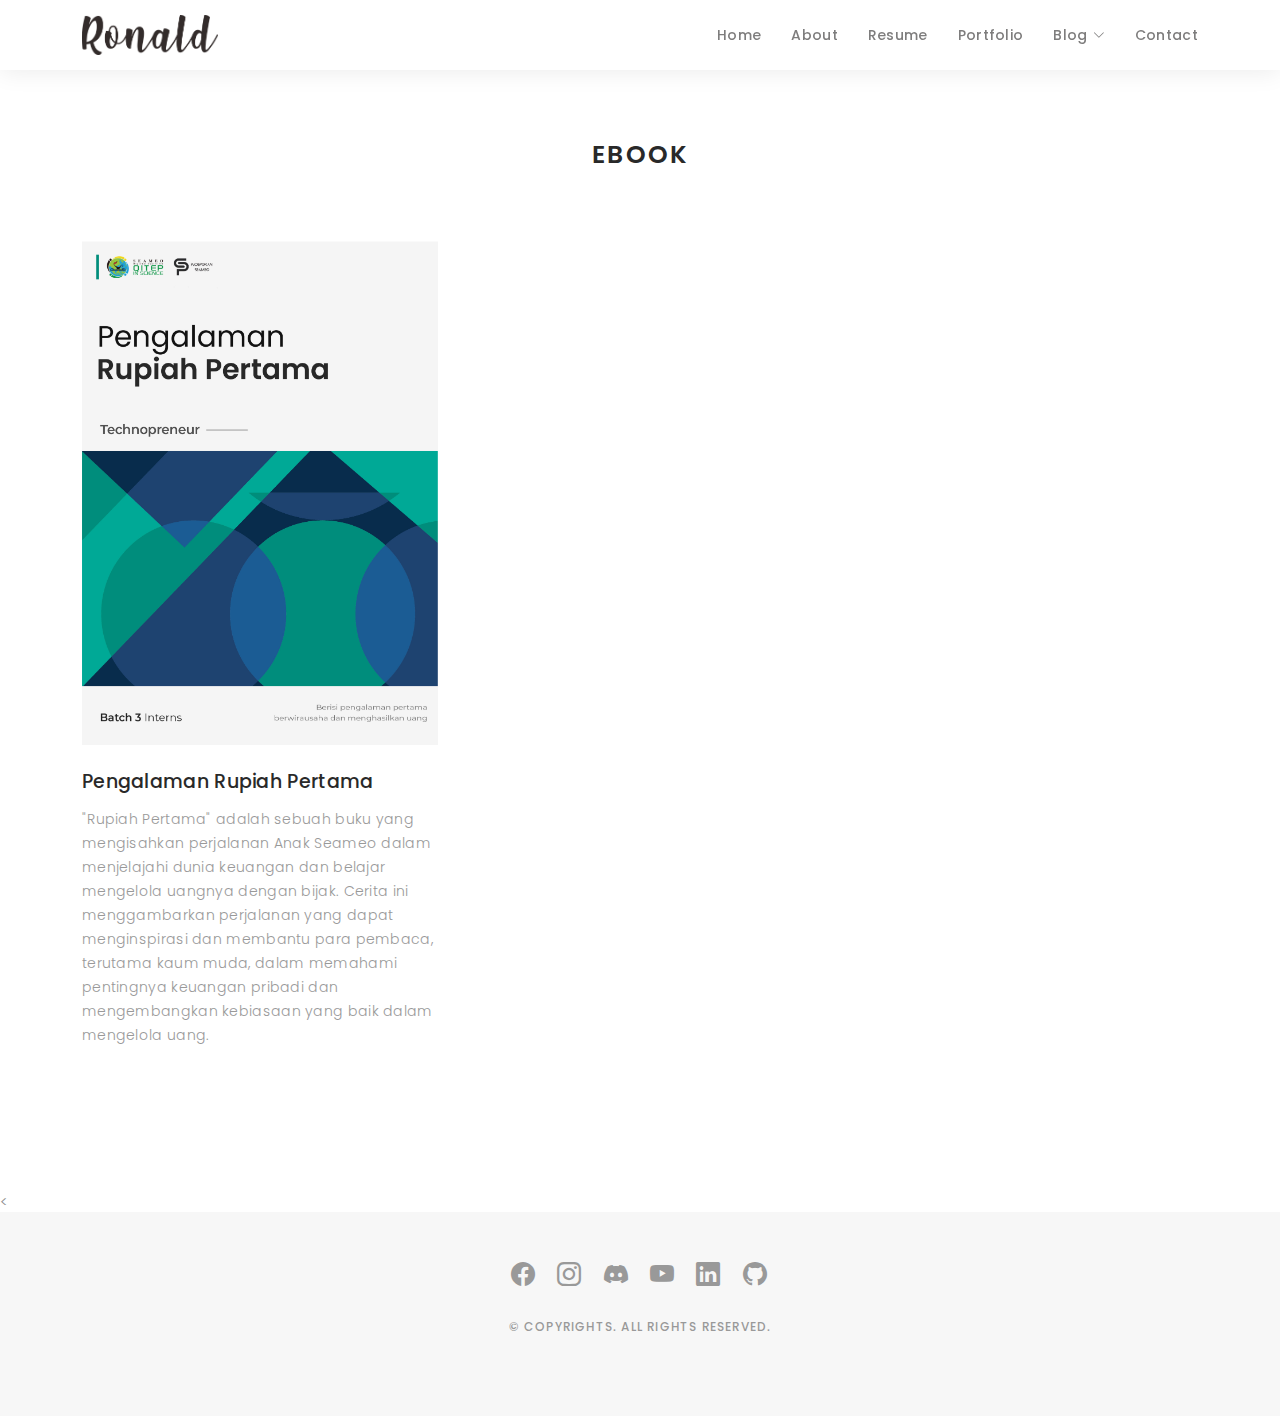
==== ebook.html @ d8daf514 "revisi1" ====
<!DOCTYPE html>
<html lang="en">

<head>
  <meta charset="utf-8">
  <meta content="width=device-width, initial-scale=1.0" name="viewport">

  <title>Ebook</title>
  <meta content="" name="description">
  <meta content="" name="keywords">

  <!-- Favicons -->
  <link href="assets/img/favicon.png" rel="icon">
  <link href="assets/img/apple-touch-icon.png" rel="apple-touch-icon">

  <!-- Google Fonts -->
  <link href="https://fonts.googleapis.com/css?family=Poppins:300,300i,400,400i,500,500i,600,600i,700,700i|Playfair+Display:400,400i,500,500i,600,600i,700,700i,900,900i" rel="stylesheet">

  <!-- Vendor CSS Files -->
  <link href="assets/vendor/bootstrap/css/bootstrap.min.css" rel="stylesheet">
  <link href="assets/vendor/bootstrap-icons/bootstrap-icons.css" rel="stylesheet">
  <link href="assets/vendor/boxicons/css/boxicons.min.css" rel="stylesheet">
  <link href="assets/vendor/glightbox/css/glightbox.min.css" rel="stylesheet">
  <link href="assets/vendor/swiper/swiper-bundle.min.css" rel="stylesheet">

  <!-- Template Main CSS File -->
  <link href="assets/css/style.css" rel="stylesheet">

  <!-- =======================================================
  * Template Name: Folio
  * Updated: May 30 2023 with Bootstrap v5.3.0
  * Template URL: https://bootstrapmade.com/folio-bootstrap-portfolio-template/
  * Author: BootstrapMade.com
  * License: https://bootstrapmade.com/license/
  ======================================================== -->
</head>

<body>

  <!-- ======= Header ======= -->
  <header id="header" class="fixed-top header-inner-pages">
    <div class="container d-flex align-items-center justify-content-between">

      <a href="index.html" class="logo"><img src="assets/img/logo-1.png" alt="" class="img-fluid"></a>
      <!-- Uncomment below if you prefer to use an text logo -->
      <!-- <h1 class="logo"><a href="index.html">Folio</a></h1> -->

      <nav id="navbar" class="navbar">
        <ul>
          <li><a class="nav-link scrollto " href="index.html">Home</a></li>
          <li><a class="nav-link scrollto" href="index.html#about">About</a></li>
          <li><a href="index.html#resume" class="nav-link scrollto"><span>Resume</span></a></li>
          <li><a class="nav-link  scrollto" href="index.html#portfolio">Portfolio</a></li>
          <!-- <li><a class="nav-link  scrollto" href="index.html#journal">Motivator</a></li> -->
          <li class="dropdown"><a href="#"><span>Blog</span> <i class="bi bi-chevron-down"></i></a>
            <ul>
              <li><a href="ebook.html">Ebook</a></li>
              <li><a href="video.html">Video</a></li>
              <li><a href="blog-grid.html">Blog</a></li>
            </ul>
          </li>
          <li><a class="nav-link scrollto" href="index.html#contact">Contact</a></li>
          </ul>
          <i class="bi bi-list mobile-nav-toggle"></i>
      </nav><!-- .navbar -->

    </div>
  </header><!-- End Header -->

  <main id="main">

    <!-- ======= Blog Grid ======= -->
    <div id="journal-blog" class="text-left  paddsections">

      <div class="container">
        <div class="section-title text-center">
          <h2>Ebook</h2>
        </div>
      </div>

      <div class="container">
        <div class="journal-block">
          <div class="row">

            <div class="col-lg-4 col-md-6">
              <div class="journal-info mb-30">

                <a href="https://trakteer.id/RonaldWicaksono/showcase/pengalaman-rupiah-pertama-HkkXe"><img src="assets/img/SAMPUL BUKU PENGALAMAN RUPIAH PERTAMA (REVISI 3) (1).jpg" class="img-responsive" alt="img"></a>

                <div class="journal-txt">
                  <h4><a href="blog-single.html">Pengalaman Rupiah Pertama</a></h4>
                  <p class="separator">"Rupiah Pertama" adalah sebuah buku yang mengisahkan perjalanan Anak Seameo dalam menjelajahi dunia keuangan dan belajar mengelola uangnya dengan bijak. Cerita ini menggambarkan perjalanan yang dapat menginspirasi dan membantu para pembaca, terutama kaum muda, dalam memahami pentingnya keuangan pribadi dan mengembangkan kebiasaan yang baik dalam mengelola uang.
                  </p>
                </div>

              </div>
            </div>


          </div>
        </div>
      </div>
    </div><!-- End Blog Grid -->

  </main><!-- End #main -->

  <!-- ======= Footer ======= -->
  <<div id="footer" class="text-center">
    <div class="container">
      <div class="socials-media text-center">

        
        <ul class="list-unstyled">
          <li><a href="https://www.facebook.com/roni.wicaksana.7"><i class="bi bi-facebook"></i></a></li>

          <li><a href="https://www.instagram.com/ronald_ue/"><i class="bi bi-instagram"></i></a></li>
          <li><a href="https://discord.gg/6JfQrn9T"><i class="bi bi-discord"></i></a></li>
          <li><a href="https://www.youtube.com/@Ronald_Wicaksono"><i class="bi bi-youtube"></i></a></li>
          <li><a href="https://www.linkedin.com/in/muhammad-ronald-wicaksono-7356532b0/"><i class="bi bi-linkedin"></i></a></li>
          <li><a href="https://github.com/ronald-afk"><i class="bi bi-github"></i></a></li>
          
          </ul>

      </div>

      <p>&copy; Copyrights. All rights reserved.</p>

      <div class="credits">
      
        
      </div>

    </div>
  </div><!-- End Footer -->

  <a href="#" class="back-to-top d-flex align-items-center justify-content-center"><i class="bi bi-arrow-up-short"></i></a>

  <!-- Vendor JS Files -->
  <script src="assets/vendor/bootstrap/js/bootstrap.bundle.min.js"></script>
  <script src="assets/vendor/glightbox/js/glightbox.min.js"></script>
  <script src="assets/vendor/isotope-layout/isotope.pkgd.min.js"></script>
  <script src="assets/vendor/swiper/swiper-bundle.min.js"></script>
  <script src="assets/vendor/typed.js/typed.umd.js"></script>
  <script src="assets/vendor/php-email-form/validate.js"></script>

  <!-- Template Main JS File -->
  <script src="assets/js/main.js"></script>

</body>

</html>
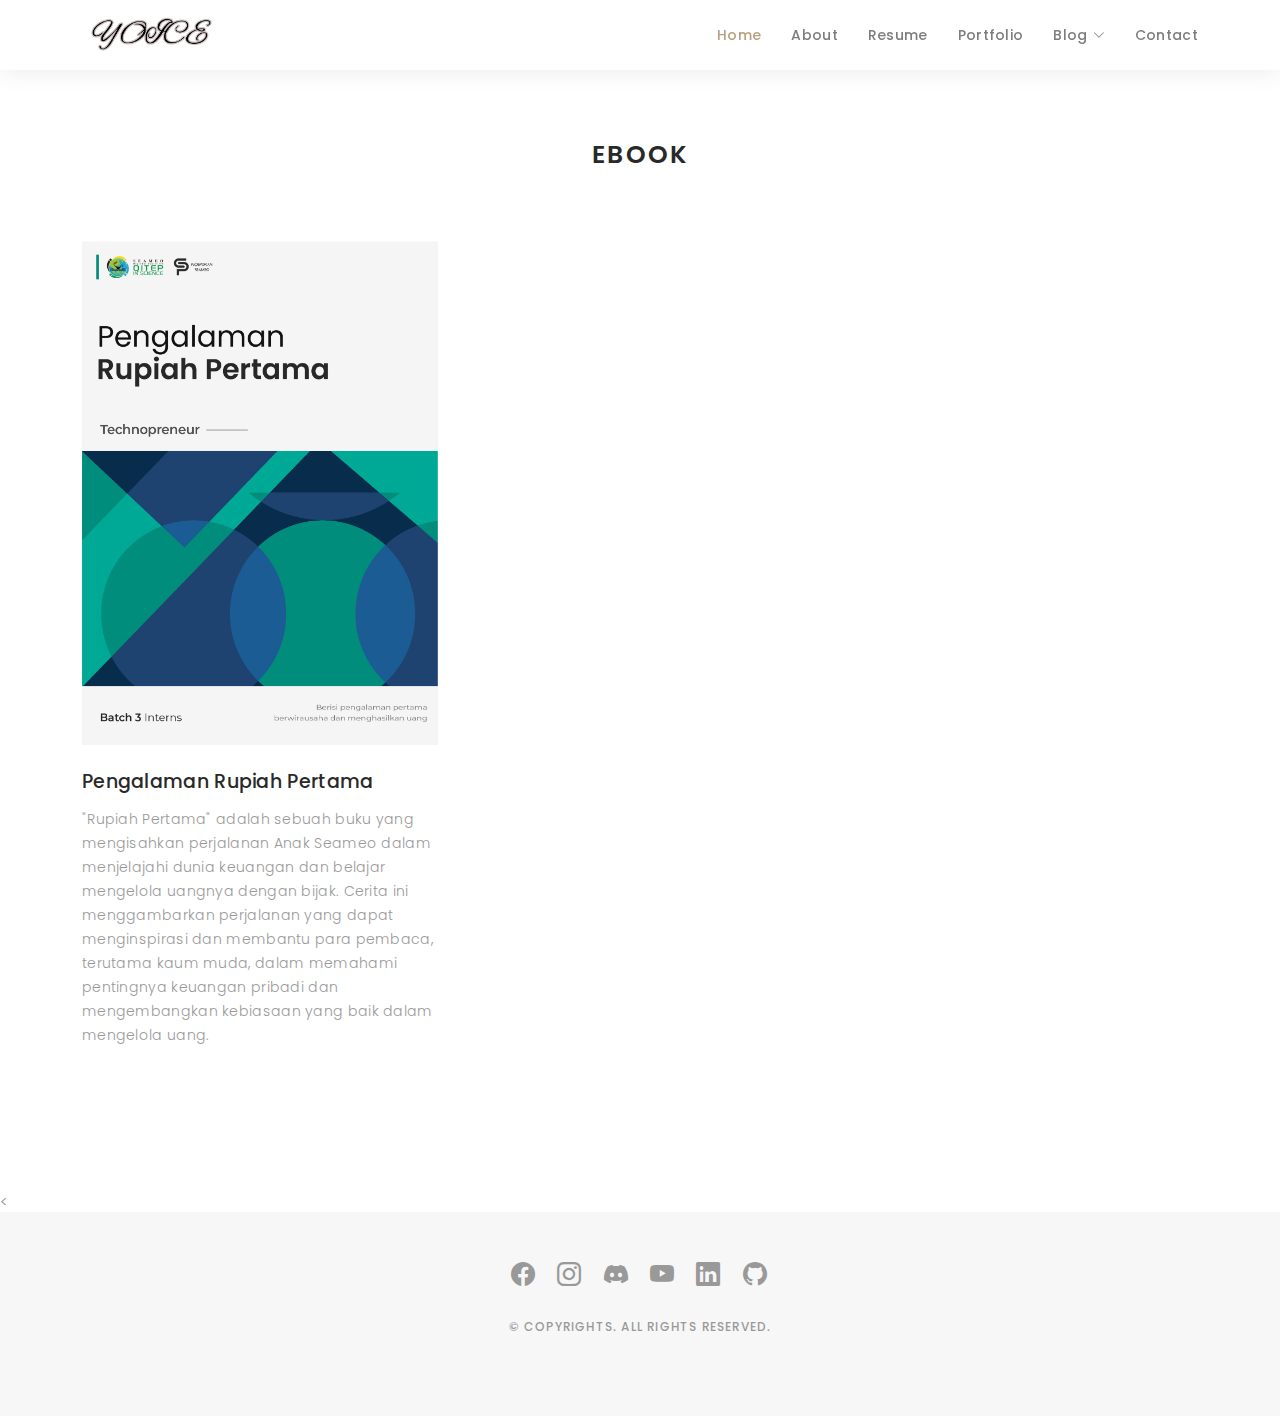
==== commit 8f274d75: "update font dan lain lain" ====
--- a/ebook.html
+++ b/ebook.html
@@ -47,16 +47,16 @@
 
       <nav id="navbar" class="navbar">
         <ul>
-          <li><a class="nav-link scrollto " href="index.html">Home</a></li>
-          <li><a class="nav-link scrollto" href="index.html#about">About</a></li>
-          <li><a href="index.html#resume" class="nav-link scrollto"><span>Resume</span></a></li>
+          <li><a class="nav-link scrollto active" href="index.html#hero">Home</a></li>
+          <li><a class="nav-link scrollto" href=" index.html#about">About</a></li>
+          <li><a href="index.html#resume" class="nav-link scrollto"> <span>Resume</span></a></li>
           <li><a class="nav-link  scrollto" href="index.html#portfolio">Portfolio</a></li>
-          <!-- <li><a class="nav-link  scrollto" href="index.html#journal">Motivator</a></li> -->
+          <!-- <li><a class="nav-link  scrollto" href="#journal">Motivator</a></li> -->
           <li class="dropdown"><a href="#"><span>Blog</span> <i class="bi bi-chevron-down"></i></a>
             <ul>
-              <li><a href="ebook.html">Ebook</a></li>
-              <li><a href="video.html">Video</a></li>
-              <li><a href="blog-grid.html">Blog</a></li>
+              <li><a href="ebook.html">Cosplay</a></li>
+              <li><a href="video.html">Arts</a></li>
+              <!-- <li><a href="blog-grid.html">Blog</a></li> -->
             </ul>
           </li>
           <li><a class="nav-link scrollto" href="index.html#contact">Contact</a></li>
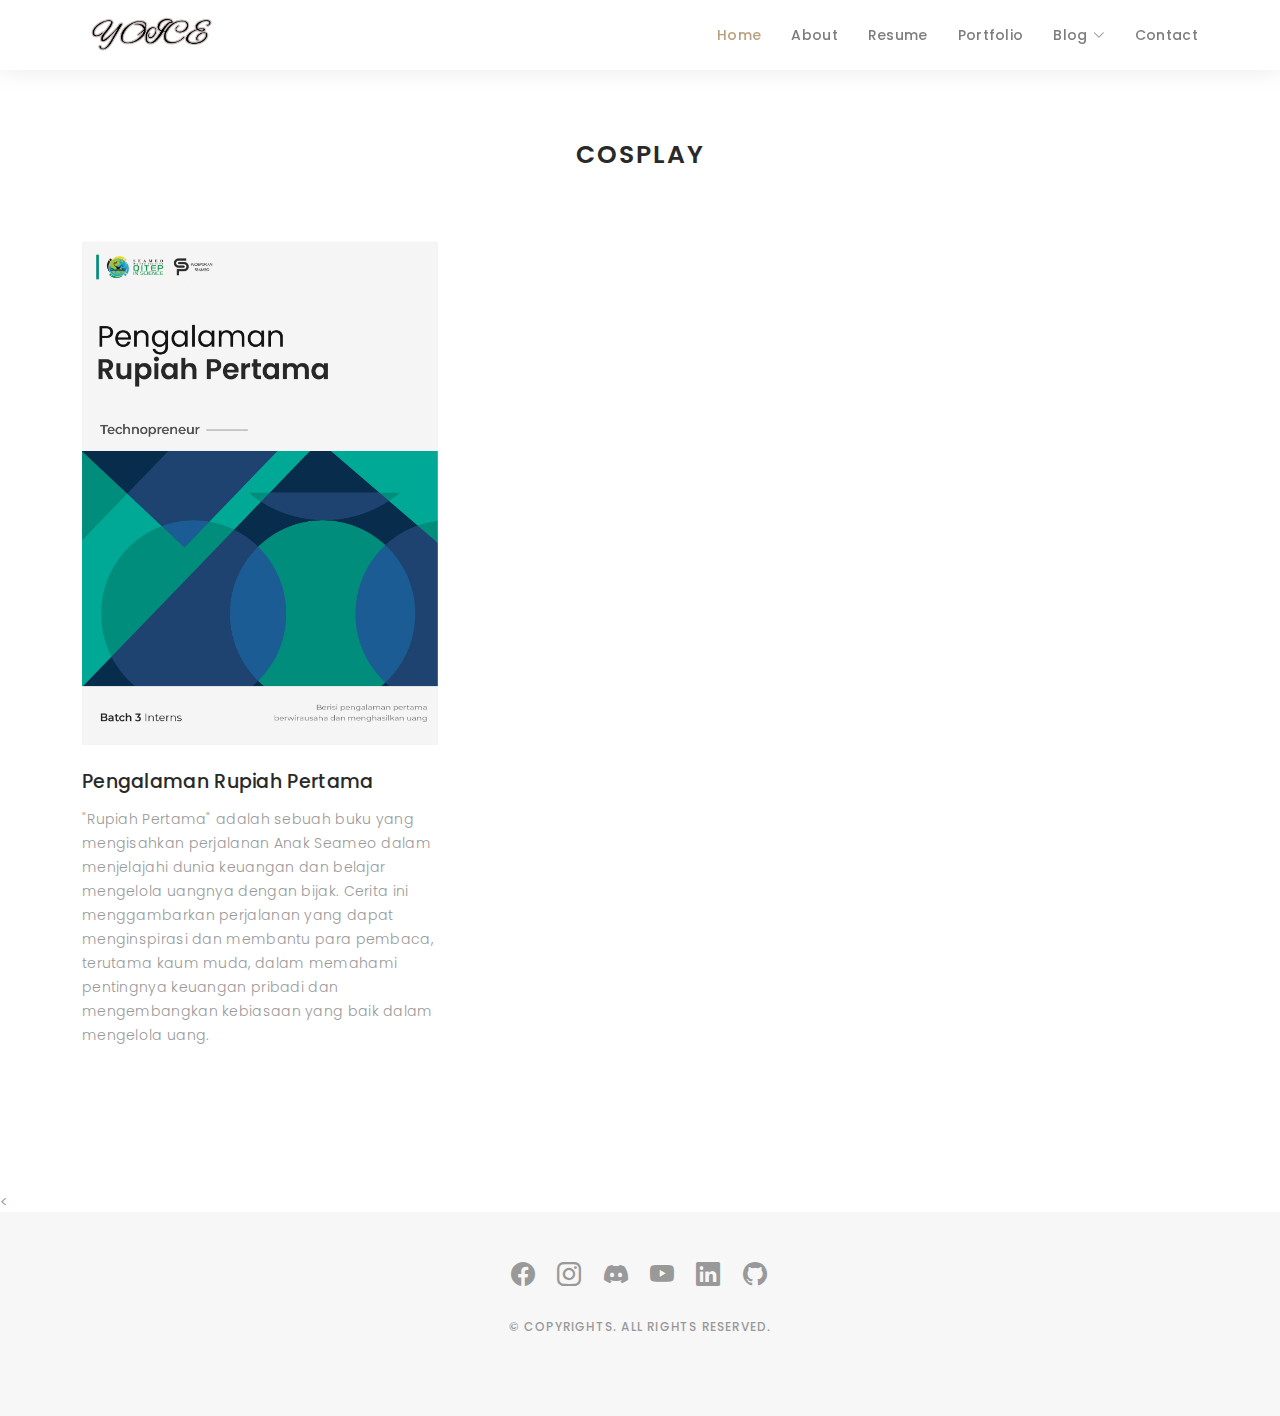
==== commit 981ca7a5: "update" ====
--- a/ebook.html
+++ b/ebook.html
@@ -74,7 +74,7 @@
 
       <div class="container">
         <div class="section-title text-center">
-          <h2>Ebook</h2>
+          <h2>Cosplay</h2>
         </div>
       </div>
 
